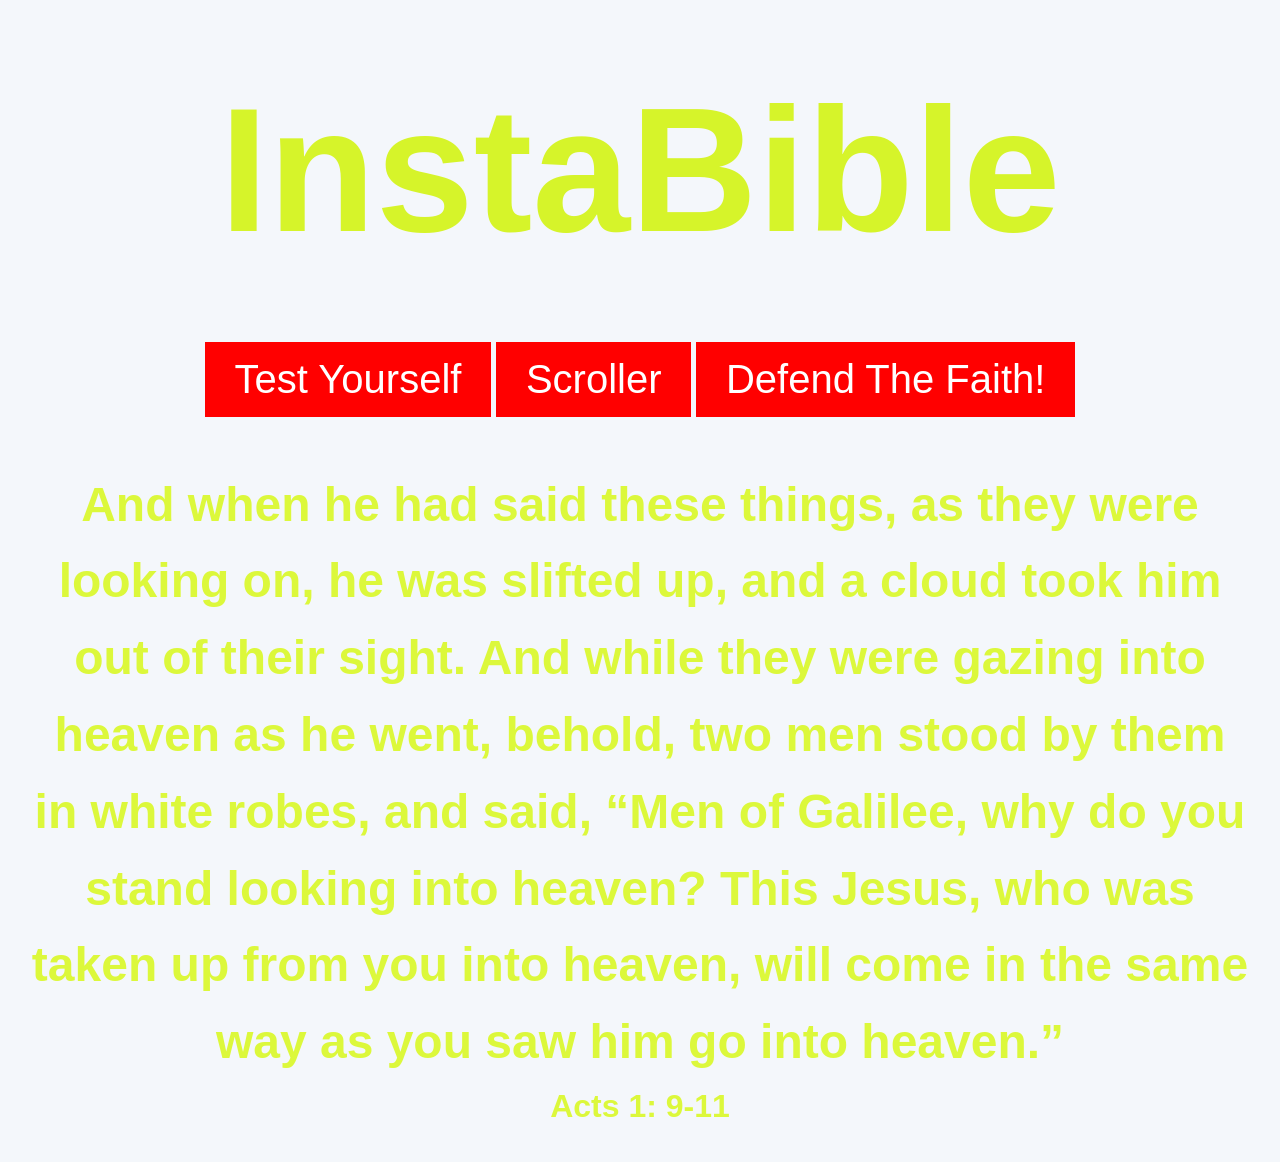
==== index.html @ feb668f8 "Update index.html for InstaBible project" ====
<!DOCTYPE html>
<html lang="en">
<head>
  <meta charset="UTF-8">
  <title>InstaBible</title>
  <link rel="stylesheet" href="Homepage.css">
  <script src="links.js"></script>
  <style>
  .header {
    display: flex;
    flex-direction: column;
    align-items: center;
    justify-content: center;
    gap: 20px;
    margin-bottom: 50px;
  }
  body {
    margin: 30px;
    padding: 0;
  }
  h1 {
    font-size: 11rem;
    color: #d6f42a;
    margin-bottom: 10px;
  }
  h2 {
    text-align: center;
    font-size: 3rem;
  }
  h3 {
    text-align: center;
    font-size: 2rem;
  }
  .buttons {
    display: flex;
    flex-direction: row;
    gap: 15px;
  }
  button {
    background-color: red;
    border: none;
    color: white;
    min-width: 128px;
    min-height: 60px;
    padding: 15px 30px;
    text-align: center;
    text-decoration: none;
    align-items: center;
    font-size: 40px;
    cursor: pointer;
    flex-wrap: nowrap;
  }
  </style>
<body>
  <div class="header">
    <h1>InstaBible</h1>
    <div class="button">
      <button type="button" id="TestYourself">Test Yourself</button>
      <button type="button" id="Scroller">Scroller</button>
      <button type="button" id="DefendTheFaith!">Defend The Faith!</button>
    </div>
  </div>
  <h2>And when he had said these things, as they were looking on, he was slifted up, and a cloud took him out of their sight. And while they were gazing into heaven as he went, behold, two men stood by them in white robes, and said, “Men of Galilee, why do you stand looking into heaven? This Jesus, who was taken up from you into heaven, will come in the same way as you saw him go into heaven.”</h2>
  <h3>Acts 1: 9-11</h3>
</body>
</html>
---- Homepage.css ----
/* ---------- Reset ---------- */
*,
*::before,
*::after {
  box-sizing: border-box;
  margin: 0;
  padding: 0;
}

/* ---------- Design tokens ---------- */
:root {
  --color-bg: #f4f7fb;
  --color-surface: #ffffff;
  --color-text: #dcf83b;
  --color-muted: #1a202c;
  --color-accent: #04aa6d;
  --color-accent-dark: #058457;
  --color-border: #e2e8f0;
  --radius: 12px;
  --shadow: 0 10px 25px rgba(15, 23, 42, 0.08);
  --max-width: 1100px;
}

@media (prefers-color-scheme: dark) {
  :root {
    --color-bg: #0f172a;
    --color-surface: #1e293b;
    --color-text: #f7fafc;
    --color-muted: #94a3b8;
    --color-border: #334155;
  }
}

/* ---------- Base ---------- */
html {
  scroll-behavior: smooth;
}

body {
  font-family: -apple-system, BlinkMacSystemFont, "Segoe UI", Roboto,
    Helvetica, Arial, sans-serif;
  background: var(--color-bg);
  color: var(--color-text);
  line-height: 1.6;
  -webkit-font-smoothing: antialiased;
  margin: 30px;
}

img {
  max-width: 100%;
  height: auto;
  display: block;
}

a {
  color: var(--color-accent);
  text-decoration: none;
}

a:hover {
  text-decoration: underline;
}

/* ---------- Layout ---------- */
.container {
  width: 90%;
  max-width: var(--max-width);
  margin: 0 auto;
}

/* ---------- Header / Nav ---------- */
header {
  background: var(--color-surface);
  border-bottom: 1px solid var(--color-border);
  padding: 1rem 0;
  position: sticky;
  top: 0;
  z-index: 10;
  display: flex;
  align-items: center;
  justify-content: center;
  gap: 20px;
  margin-bottom: 50px;
}

.nav {
  display: flex;
  align-items: center;
  justify-content: space-between;
}

.nav .logo {
  font-weight: 700;
  font-size: 1.25rem;
  color: var(--color-accent);
}

.nav ul {
  display: flex;
  gap: 1.5rem;
  list-style: none;
}

.nav a {
  color: var(--color-text);
  font-weight: 500;
}

.nav a:hover,
.nav a.active {
  color: var(--color-accent);
  text-decoration: none;
}

/* ---------- Hero ---------- */
.hero {
  background: linear-gradient(120deg, var(--color-accent), var(--color-accent-dark));
  color: #fff;
  text-align: center;
  padding: 5rem 1rem;
}

.hero h1 {
  font-size: 2.5rem;
  margin-bottom: 1rem;
}

.hero p {
  font-size: 1.1rem;
  max-width: 600px;
  margin: 0 auto 2rem;
}

/* ---------- Sections / Cards ---------- */
section {
  padding: 3rem 0;
}

.card-grid {
  display: grid;
  grid-template-columns: repeat(auto-fit, minmax(250px, 1fr));
  gap: 1.5rem;
}

.card {
  background: var(--color-surface);
  border-radius: var(--radius);
  padding: 1.5rem;
  box-shadow: var(--shadow);
  transition: transform 0.2s ease;
}

.card:hover {
  transform: translateY(-4px);
}

.card h2 {
  margin-bottom: 0.5rem;
  color: var(--color-accent);
}

/* ---------- Buttons ---------- */
.btn {
  display: inline-block;
  padding: 0.75rem 1.5rem;
  font-size: 1rem;
  font-weight: 600;
  color: #fff;
  background: var(--color-accent);
  border: none;
  border-radius: 8px;
  cursor: pointer;
  transition: background 0.3s ease;
}

.btn:hover {
  background: var(--color-accent-dark);
  text-decoration: none;
}

/* ---------- Footer ---------- */
footer {
  background: var(--color-surface);
  border-top: 1px solid var(--color-border);
  text-align: center;
  padding: 2rem 1rem;
  color: var(--color-muted);
}

/* ---------- Responsive ---------- */
@media (max-width: 768px) {
  .nav ul {
    gap: 1rem;
  }

  .hero h1 {
    font-size: 2rem;
  }
}
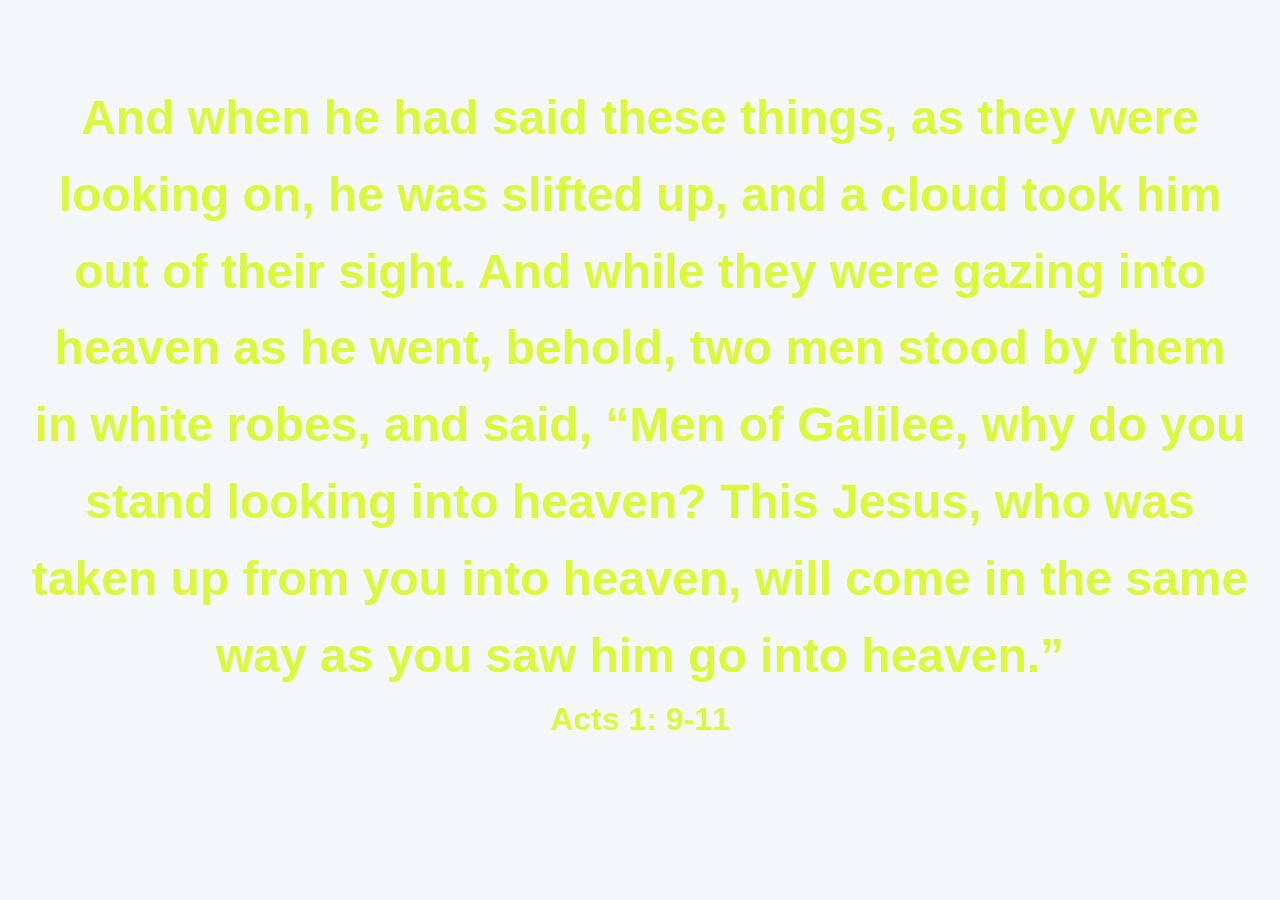
==== commit 429f1d74: "Merge branch 'main' into Defend_the_faith!" ====
--- a/index.html
+++ b/index.html
@@ -2,9 +2,9 @@
 <html lang="en">
 <head>
   <meta charset="UTF-8">
-  <title>InstaBible</title>
+  <title>Defend_the_faith</title>
   <link rel="stylesheet" href="Homepage.css">
-  <script src="links.js"></script>
+  <script src="heresy.js"></script>
   <style>
   .header {
     display: flex;
@@ -53,12 +53,7 @@
   </style>
 <body>
   <div class="header">
-    <h1>InstaBible</h1>
-    <div class="button">
-      <button type="button" id="TestYourself">Test Yourself</button>
-      <button type="button" id="Scroller">Scroller</button>
-      <button type="button" id="DefendTheFaith!">Defend The Faith!</button>
-    </div>
+    <div id="heresy_in_question"></div>
   </div>
   <h2>And when he had said these things, as they were looking on, he was slifted up, and a cloud took him out of their sight. And while they were gazing into heaven as he went, behold, two men stood by them in white robes, and said, “Men of Galilee, why do you stand looking into heaven? This Jesus, who was taken up from you into heaven, will come in the same way as you saw him go into heaven.”</h2>
   <h3>Acts 1: 9-11</h3>
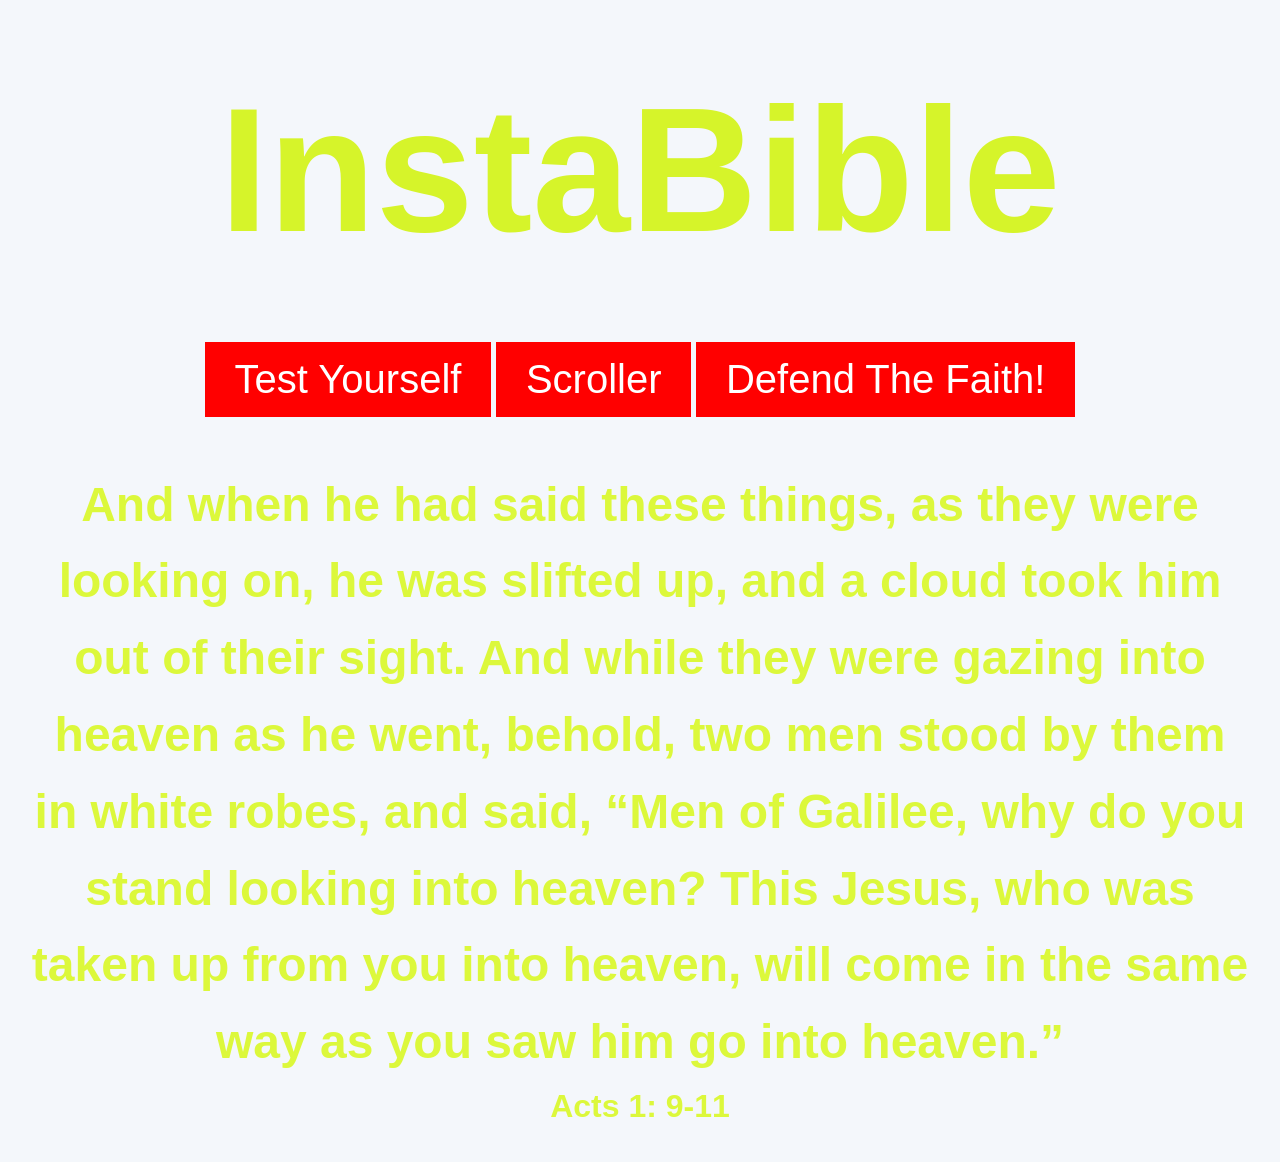
==== commit cb50d664: "Change title to 'InstaBible' and add buttons Updated the title and added buttons to the header." ====
--- a/index.html
+++ b/index.html
@@ -2,9 +2,9 @@
 <html lang="en">
 <head>
   <meta charset="UTF-8">
-  <title>Defend_the_faith</title>
+  <title>InstaBible</title>
   <link rel="stylesheet" href="Homepage.css">
-  <script src="heresy.js"></script>
+  <script src="links.js"></script>
   <style>
   .header {
     display: flex;
@@ -53,7 +53,12 @@
   </style>
 <body>
   <div class="header">
-    <div id="heresy_in_question"></div>
+    <h1>InstaBible</h1>
+    <div class="button">
+      <button type="button" id="TestYourself">Test Yourself</button>
+      <button type="button" id="Scroller">Scroller</button>
+      <button type="button" id="DefendTheFaith!">Defend The Faith!</button>
+    </div>
   </div>
   <h2>And when he had said these things, as they were looking on, he was slifted up, and a cloud took him out of their sight. And while they were gazing into heaven as he went, behold, two men stood by them in white robes, and said, “Men of Galilee, why do you stand looking into heaven? This Jesus, who was taken up from you into heaven, will come in the same way as you saw him go into heaven.”</h2>
   <h3>Acts 1: 9-11</h3>
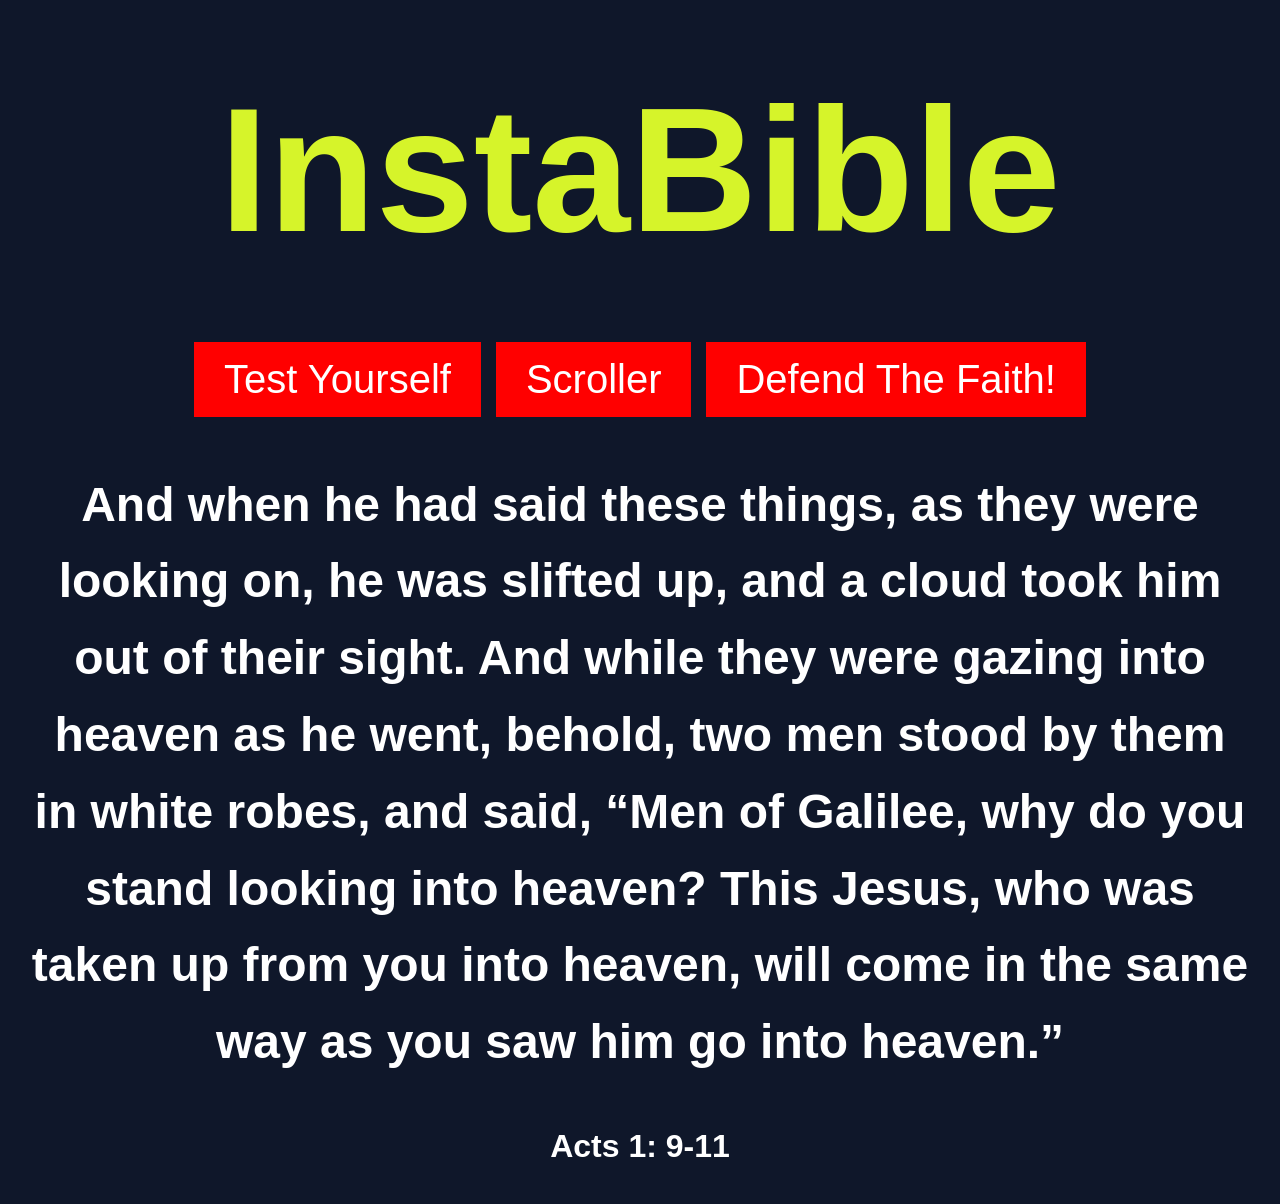
==== commit 6e938bfc: "Clean up styling" ====
--- a/index.html
+++ b/index.html
@@ -3,58 +3,13 @@
 <head>
   <meta charset="UTF-8">
   <title>InstaBible</title>
-  <link rel="stylesheet" href="Homepage.css">
+  <link rel="stylesheet" href="resources/homepage.css">
   <script src="links.js"></script>
-  <style>
-  .header {
-    display: flex;
-    flex-direction: column;
-    align-items: center;
-    justify-content: center;
-    gap: 20px;
-    margin-bottom: 50px;
-  }
-  body {
-    margin: 30px;
-    padding: 0;
-  }
-  h1 {
-    font-size: 11rem;
-    color: #d6f42a;
-    margin-bottom: 10px;
-  }
-  h2 {
-    text-align: center;
-    font-size: 3rem;
-  }
-  h3 {
-    text-align: center;
-    font-size: 2rem;
-  }
-  .buttons {
-    display: flex;
-    flex-direction: row;
-    gap: 15px;
-  }
-  button {
-    background-color: red;
-    border: none;
-    color: white;
-    min-width: 128px;
-    min-height: 60px;
-    padding: 15px 30px;
-    text-align: center;
-    text-decoration: none;
-    align-items: center;
-    font-size: 40px;
-    cursor: pointer;
-    flex-wrap: nowrap;
-  }
-  </style>
+</head>
 <body>
   <div class="header">
     <h1>InstaBible</h1>
-    <div class="button">
+    <div class="buttons">
       <button type="button" id="TestYourself">Test Yourself</button>
       <button type="button" id="Scroller">Scroller</button>
       <button type="button" id="DefendTheFaith!">Defend The Faith!</button>
--- a/resources/homepage.css
+++ b/resources/homepage.css
@@ -0,0 +1,62 @@
+*,
+*::before,
+*::after {
+  box-sizing: border-box;
+}
+
+body {
+  margin: 30px;
+  padding: 0;
+  font-family: -apple-system, BlinkMacSystemFont, "Segoe UI", Roboto, Helvetica, Arial, sans-serif;
+  background: #0f172a;
+  color: #d6f42a;
+  line-height: 1.6;
+}
+
+.header {
+  display: flex;
+  flex-direction: column;
+  align-items: center;
+  justify-content: center;
+  gap: 20px;
+  margin-bottom: 50px;
+}
+
+h1 {
+  margin: 0 0 10px;
+  font-size: clamp(4rem, 16vw, 11rem);
+}
+
+.buttons {
+  display: flex;
+  flex-direction: row;
+  flex-wrap: wrap;
+  justify-content: center;
+  gap: 15px;
+}
+
+button {
+  min-width: 128px;
+  min-height: 60px;
+  padding: 15px 30px;
+  border: 0;
+  background-color: red;
+  color: white;
+  font-size: clamp(1.25rem, 4vw, 2.5rem);
+  cursor: pointer;
+}
+
+h2,
+h3 {
+  text-align: center;
+}
+
+h2 {
+  font-size: clamp(1.5rem, 4vw, 3rem);
+  color: #fff;
+}
+
+h3 {
+  font-size: 2rem;
+  color: #fff;
+}
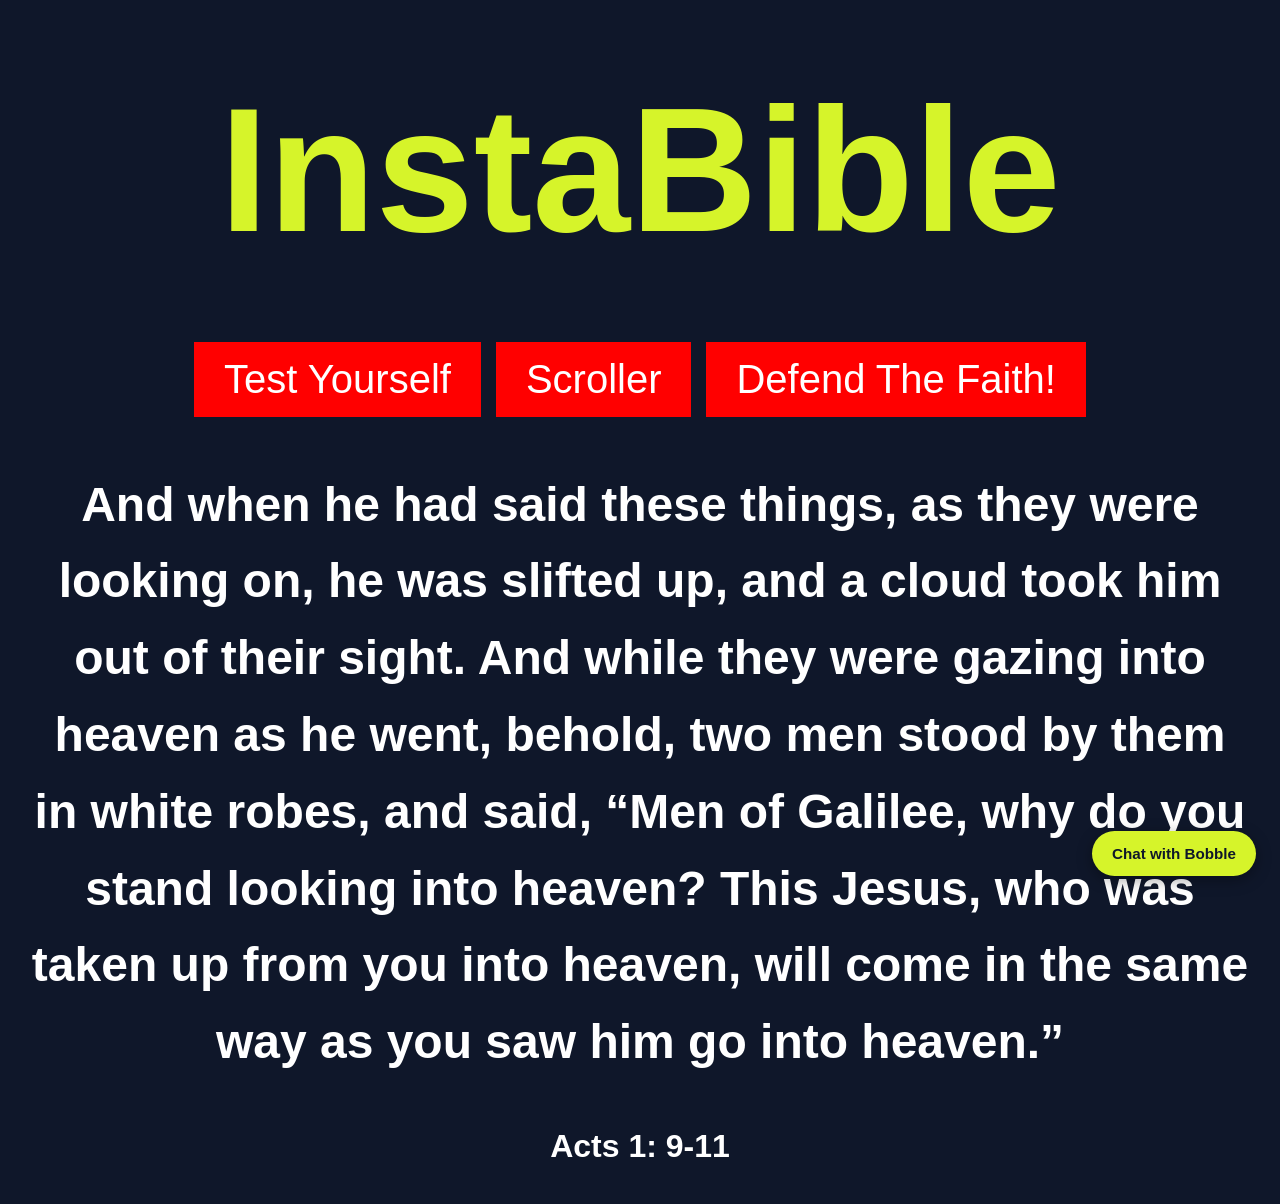
==== commit 0ffe34b7: "Add Bobble floating chat interface" ====
--- a/index.html
+++ b/index.html
@@ -3,8 +3,12 @@
 <head>
   <meta charset="UTF-8">
   <title>InstaBible</title>
+
   <link rel="stylesheet" href="resources/homepage.css">
-  <script src="links.js"></script>
+  <link rel="stylesheet" href="resources/bobble.css">
+
+  <script src="links.js" defer></script>
+  <script src="bobble.js" defer></script>
 </head>
 <body>
   <div class="header">
@@ -17,5 +21,48 @@
   </div>
   <h2>And when he had said these things, as they were looking on, he was slifted up, and a cloud took him out of their sight. And while they were gazing into heaven as he went, behold, two men stood by them in white robes, and said, “Men of Galilee, why do you stand looking into heaven? This Jesus, who was taken up from you into heaven, will come in the same way as you saw him go into heaven.”</h2>
   <h3>Acts 1: 9-11</h3>
+  <!-- Bobble floating chat interface -->
+<div id="bobble-widget">
+  <section id="bobble-panel" class="bobble-panel" hidden>
+    <header class="bobble-header">
+      <div>
+        <h2>Bobble</h2>
+        <span>Your InstaBible assistant</span>
+      </div>
+      <div class="bobble-header-actions">
+        <button type="button" id="bobble-reset" aria-label="Reset conversation">↻</button>
+        <button type="button" id="bobble-close" aria-label="Close chat">×</button>
+      </div>
+    </header>
+
+    <div id="bobble-messages" class="bobble-messages" aria-live="polite">
+      <div class="bobble-message assistant">
+        Hey! I'm Bobble. What would you like to explore?
+      </div>
+    </div>
+
+    <form id="bobble-form" class="bobble-input-area">
+      <input
+        id="bobble-input"
+        type="text"
+        placeholder="Ask Bobble something..."
+        autocomplete="off"
+        aria-label="Message Bobble"
+        required
+      >
+      <button type="submit" id="bobble-send">Send</button>
+    </form>
+  </section>
+
+  <button
+    type="button"
+    id="bobble-toggle"
+    class="bobble-toggle"
+    aria-label="Open Bobble chat"
+    aria-expanded="false"
+  >
+    Chat with Bobble
+  </button>
+</div>
 </body>
 </html>
--- a/resources/bobble.css
+++ b/resources/bobble.css
@@ -0,0 +1,157 @@
+/* Bobble floating chat widget */
+#bobble-widget {
+  position: fixed;
+  right: 24px;
+  bottom: 24px;
+  z-index: 1000;
+  font-family: inherit;
+}
+
+/* Chat panel */
+#bobble-panel {
+  display: flex;
+  flex-direction: column;
+  width: min(380px, calc(100vw - 32px));
+  height: 520px;
+  max-height: calc(100vh - 110px);
+  margin-bottom: 14px;
+  overflow: hidden;
+  background: #1e293b;
+  border: 1px solid #d6f42a;
+  border-radius: 16px;
+  box-shadow: 0 8px 30px rgba(0, 0, 0, 0.45);
+  color: #f8fafc;
+}
+
+/* Ensure hidden panel stays hidden */
+#bobble-panel[hidden] {
+  display: none !important;
+}
+
+/* Header */
+#bobble-widget .bobble-header {
+  display: flex;
+  align-items: center;
+  justify-content: space-between;
+  padding: 16px;
+  background: #0f172a;
+  border-bottom: 1px solid #334155;
+}
+
+#bobble-widget .bobble-header h2 {
+  margin: 0;
+  text-align: left;
+  font-size: 1.3rem;
+  color: #d6f42a;
+}
+
+#bobble-widget .bobble-header span {
+  font-size: 0.8rem;
+  color: #cbd5e1;
+}
+
+#bobble-widget .bobble-header-actions {
+  display: flex;
+  gap: 8px;
+}
+
+/* Override global homepage button styles */
+#bobble-widget button {
+  min-width: 0;
+  min-height: 0;
+  padding: 8px 12px;
+  border: none;
+  border-radius: 8px;
+  background: #334155;
+  color: white;
+  font-size: 0.95rem;
+  cursor: pointer;
+}
+
+#bobble-widget button:hover {
+  filter: brightness(1.2);
+}
+
+/* Message area */
+#bobble-widget .bobble-messages {
+  display: flex;
+  flex: 1;
+  flex-direction: column;
+  gap: 12px;
+  padding: 16px;
+  overflow-y: auto;
+}
+
+#bobble-widget .bobble-message {
+  max-width: 85%;
+  padding: 10px 13px;
+  border-radius: 12px;
+  line-height: 1.4;
+  overflow-wrap: anywhere;
+  font-size: 0.95rem;
+}
+
+#bobble-widget .bobble-message.assistant {
+  align-self: flex-start;
+  background: #334155;
+  color: #f8fafc;
+}
+
+#bobble-widget .bobble-message.user {
+  align-self: flex-end;
+  background: #d6f42a;
+  color: #0f172a;
+}
+
+/* Input area */
+#bobble-widget .bobble-input-area {
+  display: flex;
+  gap: 8px;
+  padding: 12px;
+  background: #0f172a;
+  border-top: 1px solid #334155;
+}
+
+#bobble-widget .bobble-input-area input {
+  flex: 1;
+  min-width: 0;
+  padding: 10px 12px;
+  border: 1px solid #475569;
+  border-radius: 8px;
+  outline: none;
+  background: #1e293b;
+  color: white;
+  font-size: 0.95rem;
+}
+
+#bobble-widget .bobble-input-area input:focus {
+  border-color: #d6f42a;
+}
+
+#bobble-widget #bobble-send {
+  background: #d6f42a;
+  color: #0f172a;
+  font-weight: bold;
+}
+
+/* Floating toggle */
+#bobble-widget .bobble-toggle {
+  padding: 14px 20px;
+  border-radius: 30px;
+  background: #d6f42a;
+  color: #0f172a;
+  font-weight: bold;
+  box-shadow: 0 4px 15px rgba(0, 0, 0, 0.35);
+}
+
+/* Small screens */
+@media (max-width: 480px) {
+  #bobble-widget {
+    right: 16px;
+    bottom: 16px;
+  }
+
+  #bobble-panel {
+    height: min(520px, calc(100vh - 100px));
+  }
+}
